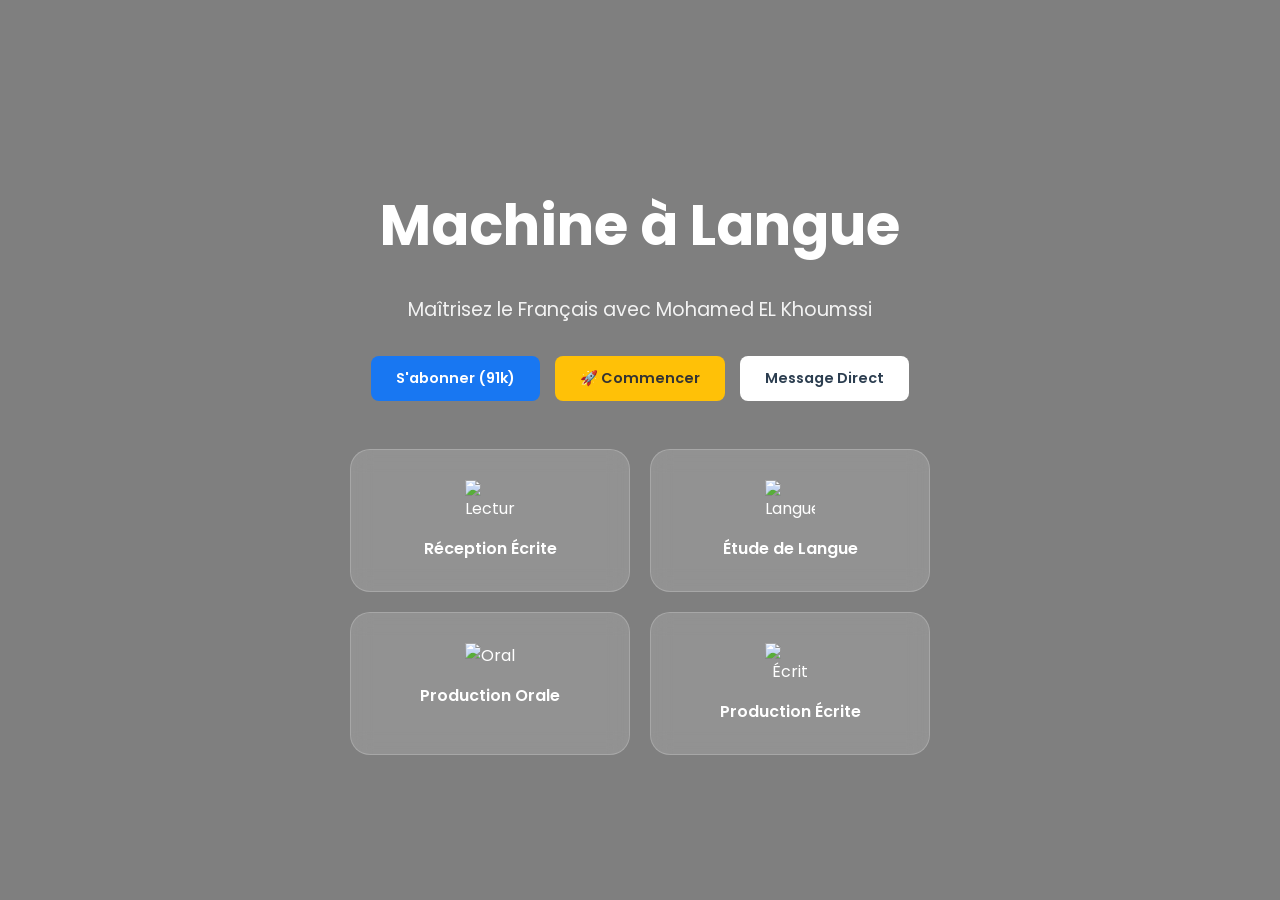
==== index.html @ de9e7fd1 "Add files via upload" ====
<!DOCTYPE html>
<html lang="fr">
<head>
    <meta charset="UTF-8">
    <meta name="viewport" content="width=device-width, initial-scale=1.0">
    <title>Machine à Langue | Expert Français</title>
    <!-- Importation d'une police moderne -->
    <link href="https://fonts.googleapis.com/css2?family=Poppins:wght@400;600;700&display=swap" rel="stylesheet">
    <style>
        :root {
            --blue-fb: #1877f2;
            --yellow-btn: #ffc107;
            --white: #ffffff;
            --glass-bg: rgba(255, 255, 255, 0.15);
        }

        body, html {
            margin: 0;
            padding: 0;
            height: 100%;
            font-family: 'Poppins', sans-serif;
            color: var(--white);
        }

        /* Arrière-plan avec image (remplacez par votre image de livres) */
        .hero-section {
            background: linear-gradient(rgba(0, 0, 0, 0.5), rgba(0, 0, 0, 0.5)), 
                        url('https://images.unsplash.com/photo-1495446815901-a7297e633e8d?q=80&w=2070&auto=format&fit=crop');
            background-size: cover;
            background-position: center;
            height: 100vh;
            display: flex;
            flex-direction: column;
            align-items: center;
            justify-content: center;
            text-align: center;
        }

        h1 {
            font-size: 3.5rem;
            margin-bottom: 0.5rem;
            font-weight: 700;
        }

        .subtitle {
            font-size: 1.2rem;
            margin-bottom: 2rem;
            opacity: 0.9;
        }

        /* Barre de boutons supérieurs */
        .btn-group {
            display: flex;
            gap: 15px;
            margin-bottom: 3rem;
        }

        .btn {
            padding: 12px 25px;
            border-radius: 8px;
            text-decoration: none;
            font-weight: 600;
            font-size: 0.9rem;
            transition: transform 0.2s;
            border: none;
        }

        .btn-blue { background-color: var(--blue-fb); color: white; }
        .btn-yellow { background-color: var(--yellow-btn); color: #333; }
        .btn-white { background-color: var(--white); color: #2c3e50; }

        .btn:hover { transform: translateY(-3px); }

        /* Grille des 4 activités pédagogiques */
        .grid-container {
            display: grid;
            grid-template-columns: repeat(2, 280px);
            gap: 20px;
        }

        .card {
            background: var(--glass-bg);
            backdrop-filter: blur(10px);
            -webkit-backdrop-filter: blur(10px);
            border: 1px solid rgba(255, 255, 255, 0.2);
            border-radius: 20px;
            padding: 30px;
            display: flex;
            flex-direction: column;
            align-items: center;
            cursor: pointer;
            transition: background 0.3s;
        }

        .card:hover {
            background: rgba(255, 255, 255, 0.25);
        }

        .card img {
            width: 50px;
            margin-bottom: 15px;
        }

        .card span {
            font-size: 1rem;
            font-weight: 600;
        }

        /* Adaptabilité mobile */
        @media (max-width: 650px) {
            .grid-container { grid-template-columns: 1fr; }
            h1 { font-size: 2.5rem; }
        }
    </style>
</head>
<body>

    <div class="hero-section">
        <h1>Machine à Langue</h1>
        <p class="subtitle">Maîtrisez le Français avec Mohamed EL Khoumssi</p>

        <div class="btn-group">
            <a href="https://facebook.com" class="btn btn-blue">S'abonner (91k)</a>
            <a href="#projets" class="btn btn-yellow">🚀 Commencer</a>
            <a href="mailto:contact@exemple.com" class="btn btn-white">Message Direct</a>
        </div>

        <div class="grid-container">
            <!-- Activité 1 : Lecture -->
            <div class="card" onclick="location.href='lecture.html'">
                <img src="https://cdn-icons-png.flaticon.com/512/3389/3389081.png" alt="Lecture">
                <span>Réception Écrite</span>
            </div>

            <!-- Activité 2 : Langue -->
            <div class="card" onclick="location.href='langue.html'">
                <img src="https://cdn-icons-png.flaticon.com/512/2097/2097180.png" alt="Langue">
                <span>Étude de Langue</span>
            </div>

            <!-- Activité 3 : Oral -->
            <div class="card" onclick="location.href='oral.html'">
                <img src="https://cdn-icons-png.flaticon.com/512/3050/3050518.png" alt="Oral">
                <span>Production Orale</span>
            </div>

            <!-- Activité 4 : Écrit -->
            <div class="card" onclick="location.href='ecrit.html'">
                <img src="https://cdn-icons-png.flaticon.com/512/2596/2596420.png" alt="Écrit">
                <span>Production Écrite</span>
            </div>
        </div>
    </div>

</body>
</html>
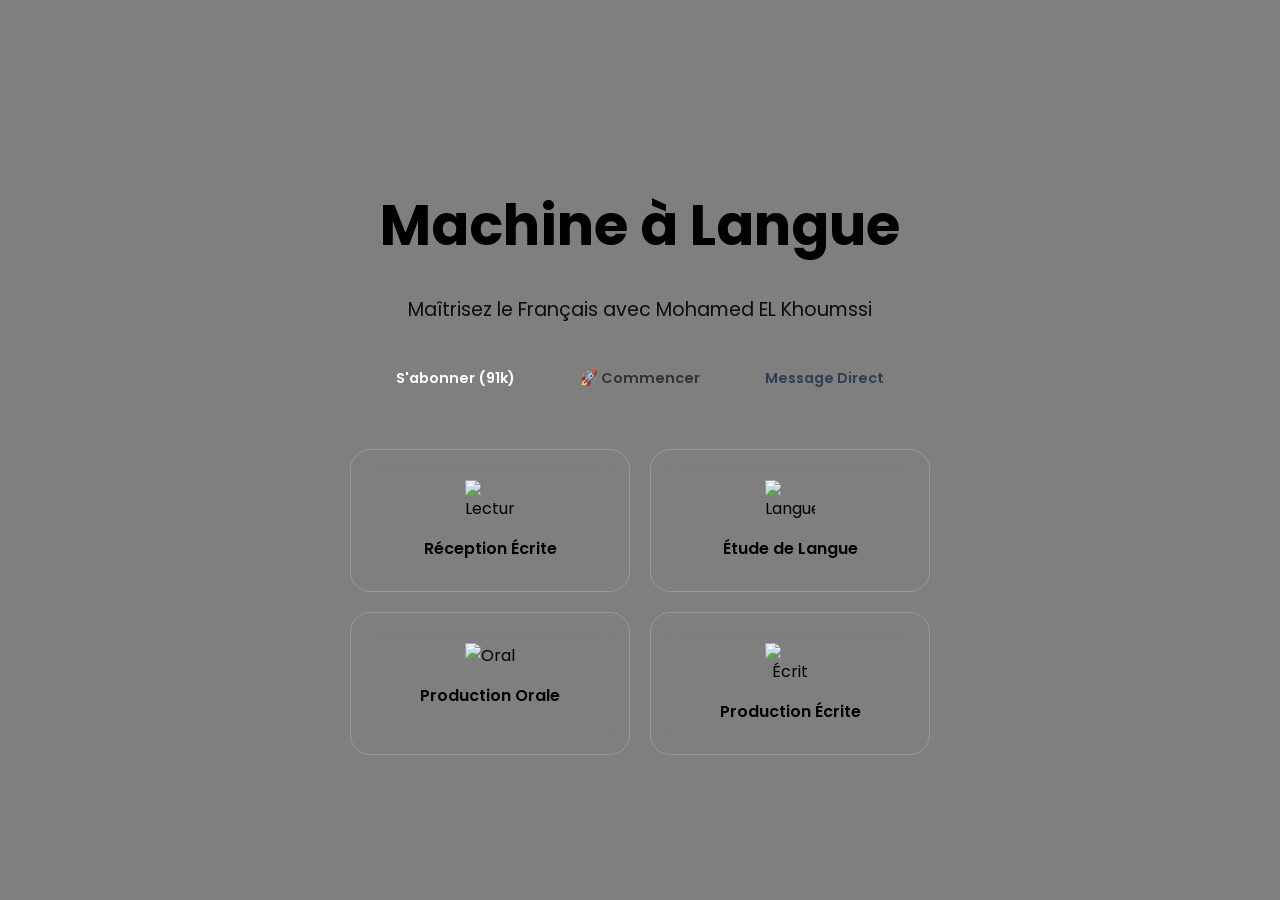
==== commit b0f1f79d: "Fix HTML formatting and duplicate elements" ====
--- a/index.html
+++ b/index.html
@@ -6,6 +6,11 @@
     <title>Machine à Langue | Expert Français</title>
     <!-- Importation d'une police moderne -->
     <link href="https://fonts.googleapis.com/css2?family=Poppins:wght@400;600;700&display=swap" rel="stylesheet">
+    <meta charset="UTF-8">
+    <meta name="viewport" content="width=device-width, initial-scale=1.0">
+    <title>Machine à Langue | Expert Français</title>
+    
+    <style>
     <style>
         :root {
             --blue-fb: #1877f2;
@@ -153,4 +158,4 @@
     </div>
 
 </body>
-</html>+</html>
